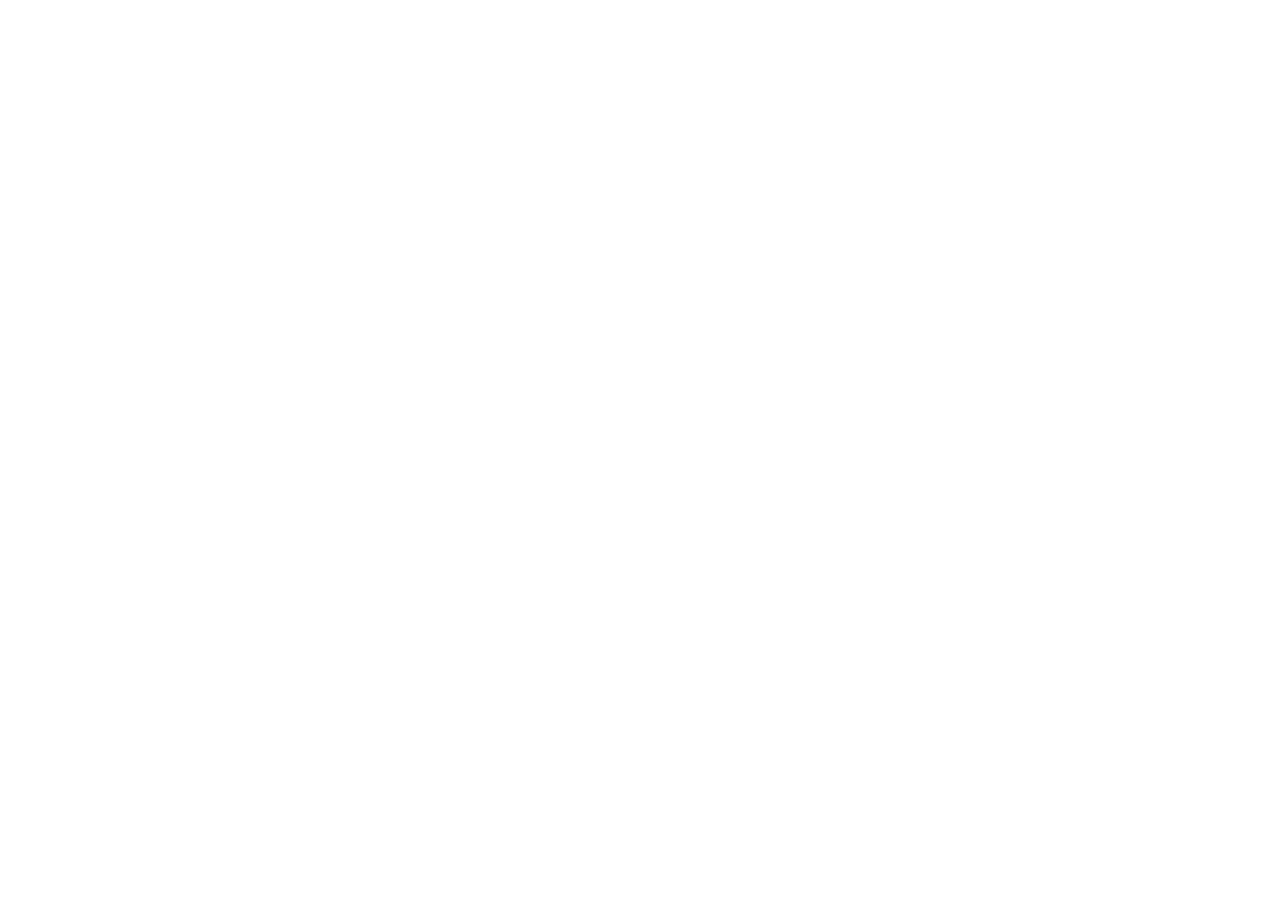
==== index.html @ 622d54d5 "feat: add style.css file" ====
<!DOCTYPE html>
<html lang="en">
<head>
    <meta charset="UTF-8">
    <meta http-equiv="X-UA-Compatible" content="IE=edge">
    <meta name="viewport" content="width=device-width, initial-scale=1.0">
    <title>Document</title>
</head>
<body>
    
</body>
</html>
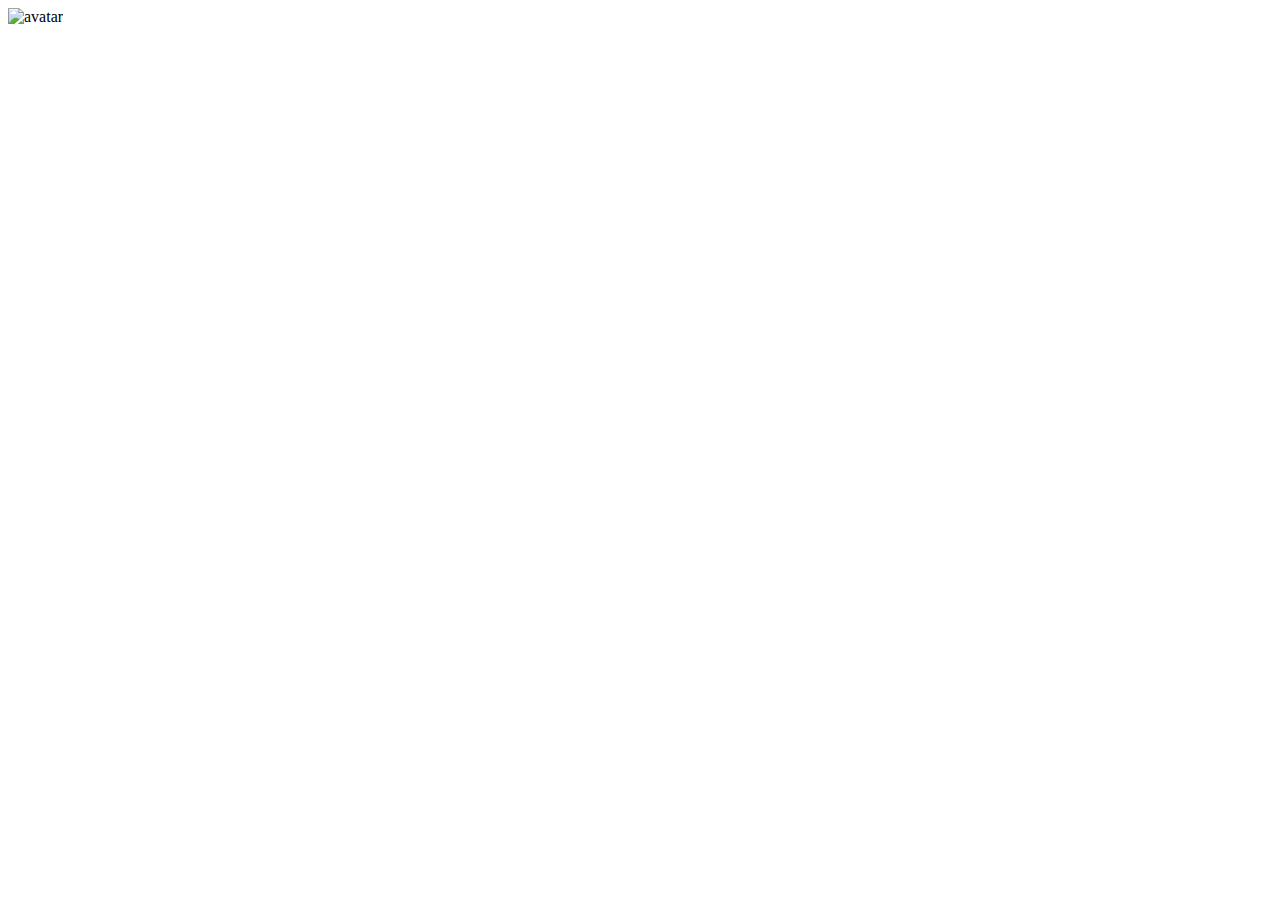
==== commit 67795e10: "feat: add avatar" ====
--- a/index.html
+++ b/index.html
@@ -7,6 +7,6 @@
     <title>Document</title>
 </head>
 <body>
-    
+    <img src="https://hightech.fm/wp-content/uploads/2022/01/uuuu-780x435.jpeg" alt="avatar">
 </body>
 </html>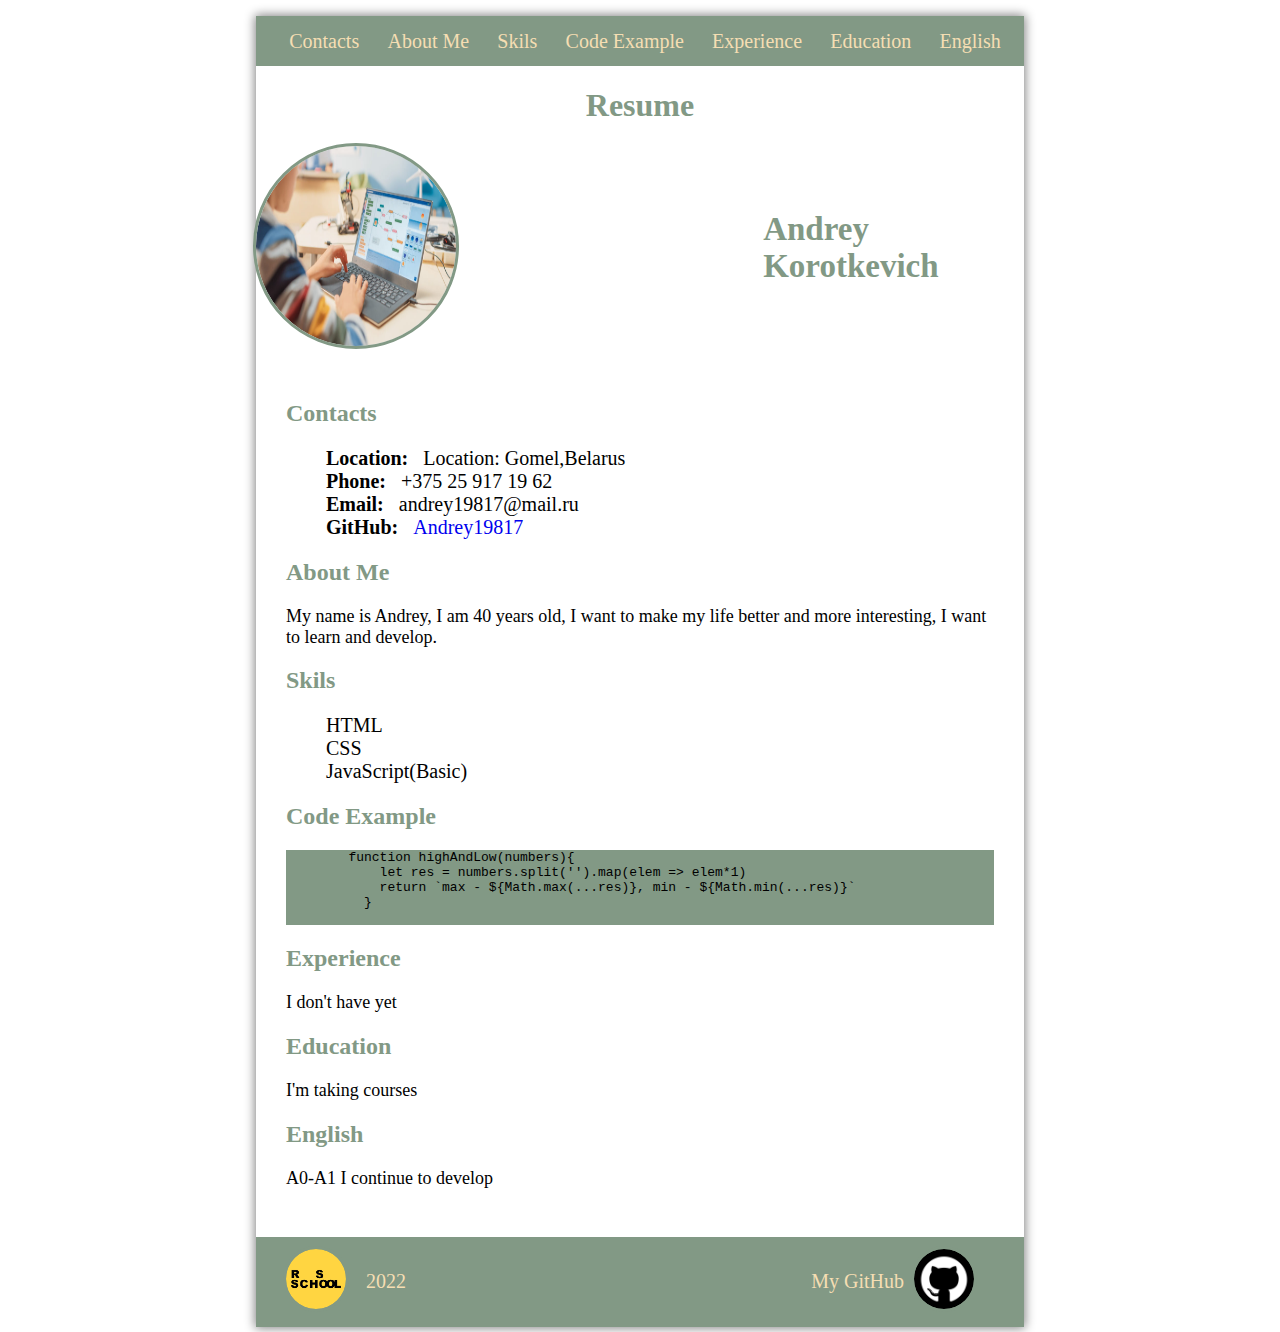
==== commit 9e9fdd6e: "feat:add cv" ====
--- a/index.html
+++ b/index.html
@@ -4,9 +4,80 @@
     <meta charset="UTF-8">
     <meta http-equiv="X-UA-Compatible" content="IE=edge">
     <meta name="viewport" content="width=device-width, initial-scale=1.0">
-    <title>Document</title>
+    <title>cv</title>
+    <link rel="stylesheet" href="style.css">
+    <link rel="icon" href="assets/img/uuuu-780x435.ico">
 </head>
 <body>
-    <img src="https://hightech.fm/wp-content/uploads/2022/01/uuuu-780x435.jpeg" alt="avatar">
+ <header>
+<nav>
+    <div class="container_nav">
+        <ul class="container_nav_navigation_ul">
+            <li class="container_nav_navigation"><a class="container_nav_link" href="#contacs">Contacts</a></li>
+            <li class="container_nav_navigation"><a class="container_nav_link" href="#about_me">About Me</a></li>
+            <li class="container_nav_navigation"><a class="container_nav_link" href="#skils">Skils</a></li>
+            <li class="container_nav_navigation"><a class="container_nav_link" href="#code_example">Code Example</a></li>
+            <li class="container_nav_navigation"><a class="container_nav_link" href="#experience">Experience</a></li>
+            <li class="container_nav_navigation"><a class="container_nav_link" href="#education">Education</a></li>
+            <li class="container_nav_navigation"><a class="container_nav_link" href="#english">English</a></li>
+        </ul>
+    </div>
+</nav>
+<h1>Resume</h1>
+<div class="container_foto_name">
+    <div class="foto"><img src="assets/img/uuuu-780x435.jpeg" alt="foto"></div>
+    <div class="name">
+        <h2>Andrey Korotkevich</h2>
+    </div>
+</div>
+ </header>
+ <main>
+    <container>
+        <h2>Contacts</h2>
+        <ul  id="contacs">
+            <li class="container_main"> <b>Location: </b> Location: Gomel,Belarus</li>
+            <li class="container_main"> <b>Phone: </b>+375 25 917 19 62</li>
+            <li class="container_main"> <b>Email: </b>andrey19817@mail.ru</li>
+            <li class="container_main"> <b>GitHub: </b><a href="https://github.com/Andrey19817">Andrey19817</a></li>
+        </ul>
+    </container>
+    <container>
+        <h2>About Me</h2>
+        <p id="about_me">My name is Andrey, I am 40 years old, I want to make my life better and more interesting, I want to learn and develop.</p>
+    </container>
+    <container>
+        <h2>Skils</h2>
+        <ul id="skils">
+            <li class="container_main">HTML</li>
+            <li class="container_main">CSS</li>
+            <li class="container_main">JavaScript(Basic)</li>
+        </ul>
+    </container>
+   <container>
+       <h2>Code Example</h2>
+       <pre id="code_example">
+        function highAndLow(numbers){
+            let res = numbers.split('').map(elem => elem*1)
+            return `max - ${Math.max(...res)}, min - ${Math.min(...res)}`
+          }
+       </pre>
+   </container>
+    <container>
+        <h2>Experience</h2>
+        <p id="experience">I don't have yet</p>
+    </container>
+    <container>
+        <h2>Education</h2>
+        <p id="education">I'm taking courses</p>
+    </container>
+    <container>
+        <h2>English</h2>
+        <p id="english">A0-A1 I continue to develop</p>
+    </container>
+ </main>
+ <footer>
+     <div class="link">  <a class="container_nav_link" href="https://rs.school/"><img class="img_logo" src="assets/img/unnamed.jpg" alt="logo"></a> <p class="footer_information">2022</p> </div>
+     <div class="link"> <p class="footer_information">My GitHub</p> <a class="container_nav_link" href="https://github.com/Andrey19817"><img class="img_logo" src="assets/img/5968866.png" alt="logo"></a></div>
+ </footer>
 </body>
 </html>--- a/style.css
+++ b/style.css
@@ -0,0 +1,112 @@
+body{
+    width: 60%;
+    margin: auto;
+    box-shadow: 0px 0px 10px 1px gray;
+    margin-bottom: 5px;
+}
+main{
+    padding: 30px;
+}
+.container_nav{
+    background-color: #829985;
+    color: wheat;
+}
+.container_nav_navigation_ul{
+    padding: 5px;
+    display: flex;
+    justify-content: space-evenly;
+    align-items: center;
+    width: 100%;
+    height: 40px;
+}
+.container_nav_navigation{
+    list-style-type: none;
+    font-size: 18px;
+}
+.container_main{
+    list-style-type: none;
+    font-size: 20px;
+}
+h1{
+    text-align: center;
+    color: #829985;
+}
+h2{
+    color: #829985;
+}
+.container_foto_name{
+    display: flex;
+    justify-content: space-around;
+    align-items: center;
+}
+/* .foto{
+    width: 200px;
+    height: 200px;
+    border-radius: 50%;
+    outline: 3px solid #829985;
+    background-image: url("assets/img/uuuu-780x435.jpeg");
+} */
+.name{
+    margin-left: 40%;
+    font-size: 22px;
+}
+p{
+    font-size: 18px;
+}
+b{
+    margin-right: 10px;
+}
+footer{
+    height: 10vh;
+    display: flex;
+    justify-content: space-between;
+    align-items: center;
+   background-color: #829985;
+   padding: 0px 30px;
+}
+.logo{
+    width: 60px;
+    height: 60px;
+    border-radius: 50%;
+    background-image: url("assets/img/unnamed.jpg");
+    background-position: center;
+    background-repeat: no-repeat;
+    background-size: 100%;
+}
+a{
+    text-decoration: none;
+    font-size: 20px;
+}
+a:hover{
+    color: rgb(48, 197, 81);
+}
+.container_nav_link{
+    color:wheat ;
+}
+img{
+    width: 200px;
+    height: 200px;
+    border-radius: 50%;
+    outline: 3px solid #829985;
+}
+.img_logo{
+    width: 60px;
+    height: 60px;
+    border-radius: 50%;
+    background-position: center;
+    background-repeat: no-repeat;
+    background-size: 100%;
+    margin-right:20px;
+}
+.link{
+    display: flex;
+    align-items: center;
+}
+.footer_information{
+    margin-right: 10px;
+    font-size: 20px;
+    color:wheat;
+}
+#code_example{
+    background-color:#829985;
+}
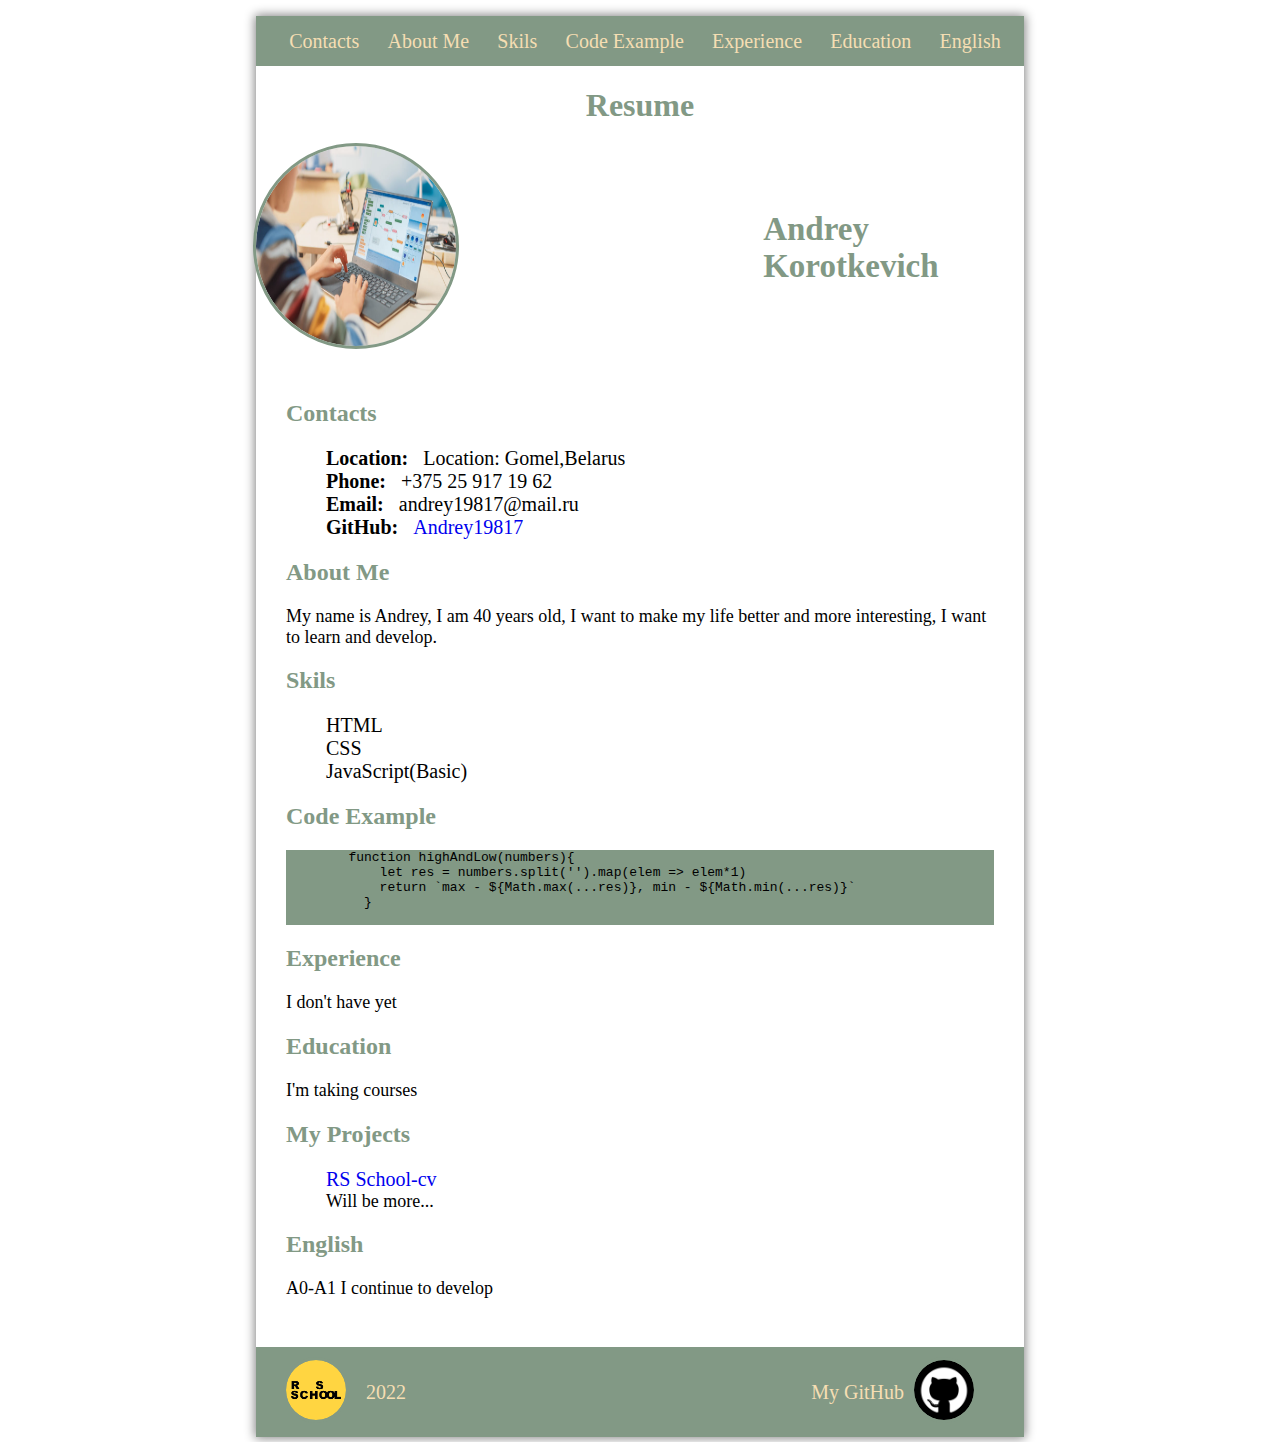
==== commit 43581f2e: "fix:tag replacement" ====
--- a/index.html
+++ b/index.html
@@ -71,6 +71,13 @@
         <p id="education">I'm taking courses</p>
     </container>
     <container>
+        <h2>My Projects</h2>
+        <ul>
+            <li class="container_nav_navigation"><a href="https://Andrey19817.github.io/rsschool-cv/">RS School-cv</a></li>
+            <li class="container_nav_navigation">Will be more...</li>
+        </ul>
+    </container>
+    <container>
         <h2>English</h2>
         <p id="english">A0-A1 I continue to develop</p>
     </container>
